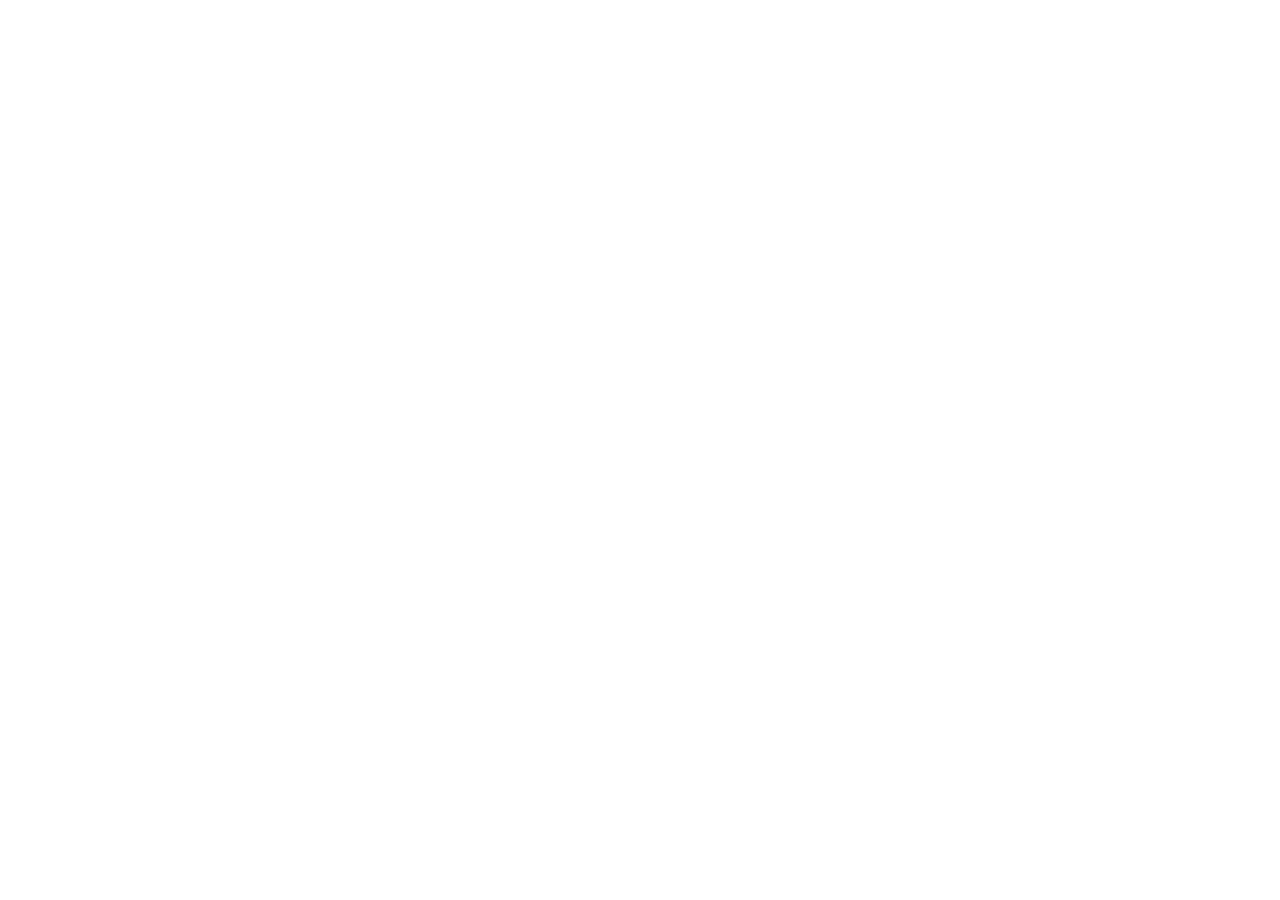
==== login.html @ e87e1a1b "loging page" ====
<!DOCTYPE html>
<html lang="en">
<head>
    <meta charset="UTF-8">
    <meta name="viewport" content="width=device-width, initial-scale=1.0">
    <title>Loging</title>
</head>
<body>
    
</body>
</html>
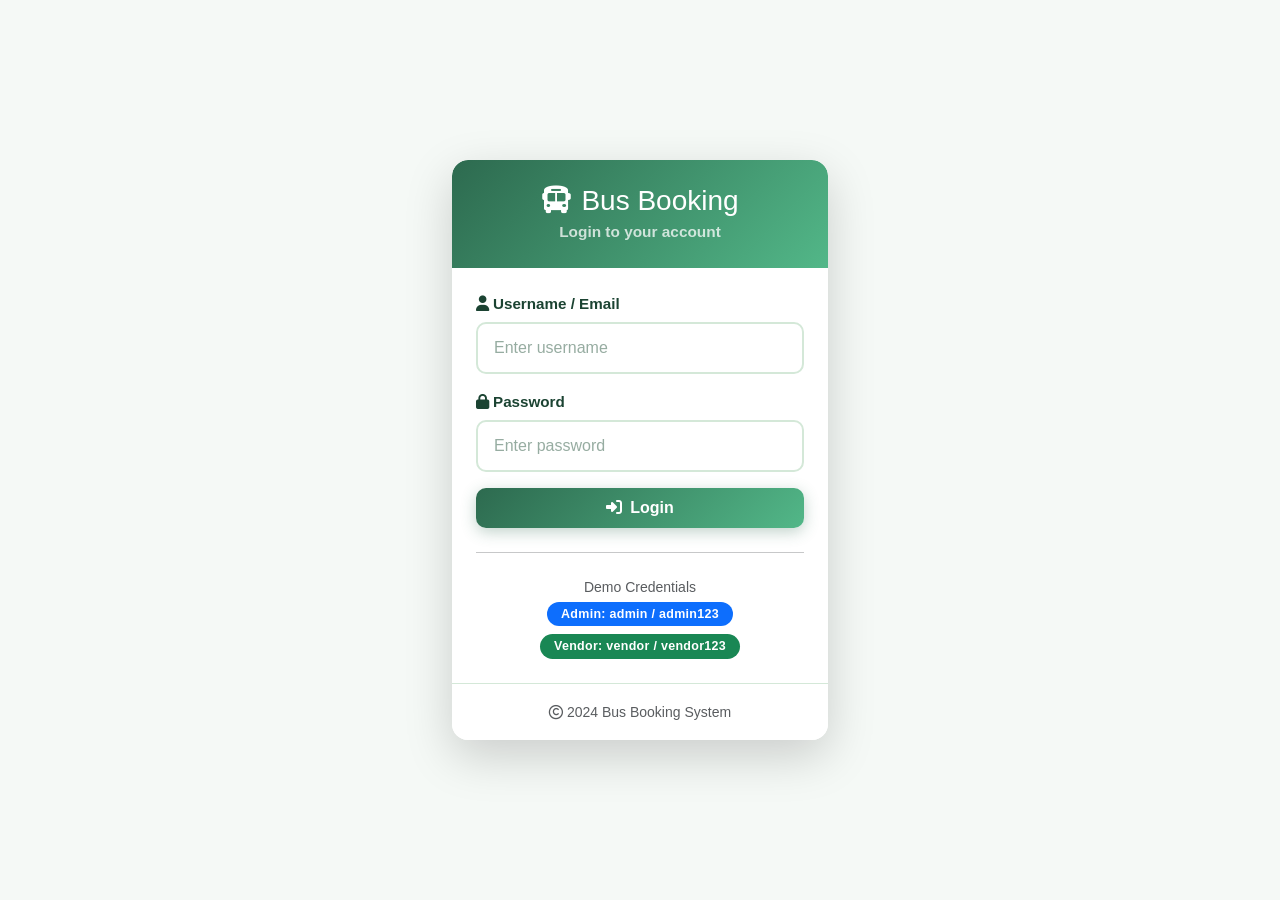
==== commit 644f09ae: "loging page" ====
--- a/login.html
+++ b/login.html
@@ -3,9 +3,99 @@
 <head>
     <meta charset="UTF-8">
     <meta name="viewport" content="width=device-width, initial-scale=1.0">
-    <title>Loging</title>
+    <title>Login - Bus Booking System</title>
+    <!-- Bootstrap 5 CSS -->
+    <link href="https://cdn.jsdelivr.net/npm/bootstrap@5.3.0/dist/css/bootstrap.min.css" rel="stylesheet">
+    <!-- Font Awesome (optional) -->
+    <link rel="stylesheet" href="https://cdnjs.cloudflare.com/ajax/libs/font-awesome/6.4.0/css/all.min.css">
+    <!-- Custom CSS -->
+    <link rel="stylesheet" href="css/style.css">
 </head>
 <body>
-    
+    <div class="container">
+        <div class="row justify-content-center min-vh-100 align-items-center">
+            <div class="col-md-6 col-lg-4">
+                <!-- Login Card -->
+                <div class="card shadow-lg border-0">
+                    <div class="card-header text-center py-4">
+                        <h3 class="mb-0">
+                            <i class="fas fa-bus me-2"></i>Bus Booking
+                        </h3>
+                        <small class="opacity-75">Login to your account</small>
+                    </div>
+                    <div class="card-body p-4">
+                        <!-- Alert Container -->
+                        <div id="alertContainer"></div>
+                        
+                        <!-- Login Form -->
+                        <form id="loginForm">
+                            <div class="mb-3">
+                                <label for="username" class="form-label">
+                                    <i class="fas fa-user me-1"></i>Username / Email
+                                </label>
+                                <input type="text" class="form-control" id="username" 
+                                       placeholder="Enter username" required>
+                            </div>
+                            <div class="mb-3">
+                                <label for="password" class="form-label">
+                                    <i class="fas fa-lock me-1"></i>Password
+                                </label>
+                                <input type="password" class="form-control" id="password" 
+                                       placeholder="Enter password" required>
+                            </div>
+                            <button type="submit" class="btn btn-primary w-100 py-2">
+                                <i class="fas fa-sign-in-alt me-2"></i>Login
+                            </button>
+                        </form>
+                        
+                        <hr class="my-4">
+                        
+                        <div class="text-center">
+                            <p class="text-muted small mb-1">Demo Credentials</p>
+                            <div class="d-flex justify-content-center gap-2 flex-wrap">
+                                <span class="badge bg-primary">Admin: admin / admin123</span>
+                                <span class="badge bg-success">Vendor: vendor / vendor123</span>
+                            </div>
+                        </div>
+                    </div>
+                    <div class="card-footer text-center bg-white">
+                        <small class="text-muted">
+                            <i class="far fa-copyright me-1"></i>2024 Bus Booking System
+                        </small>
+                    </div>
+                </div>
+            </div>
+        </div>
+    </div>
+
+    <!-- Loading Spinner -->
+    <div id="loadingSpinner" class="loading-overlay" style="display:none;">
+        <div class="text-center">
+            <div class="spinner-border" role="status"></div>
+            <p class="loading-text">Loading...</p>
+        </div>
+    </div>
+
+    <!-- Bootstrap 5 JS -->
+    <script src="https://cdn.jsdelivr.net/npm/bootstrap@5.3.0/dist/js/bootstrap.bundle.min.js"></script>
+    <!-- Custom JS -->
+    <script src="js/api.js"></script>
+    <script src="js/auth.js"></script>
+    <script>
+        // Login Form Handler
+        document.getElementById('loginForm').addEventListener('submit', async function(e) {
+            e.preventDefault();
+            
+            const username = document.getElementById('username').value.trim();
+            const password = document.getElementById('password').value.trim();
+            
+            if (!username || !password) {
+                showAlert('warning', 'Please enter both username and password');
+                return;
+            }
+            
+            await loginUser(username, password);
+        });
+    </script>
 </body>
 </html>
--- a/css/style.css
+++ b/css/style.css
@@ -0,0 +1,1062 @@
+/* ==========================================
+   Nature & Earth Theme - Bus Booking System
+   Color Palette: Forest Green & Golden Yellow
+   ========================================== */
+
+:root {
+    /* Primary Colors */
+    --primary: #2D6A4F;
+    --primary-dark: #1B4332;
+    --primary-light: #52B788;
+    --primary-bg: #E8F5E9;
+    
+    /* Secondary Colors */
+    --secondary: #F9C74F;
+    --secondary-light: #FFF3CD;
+    
+    /* Accent Colors */
+    --accent: #F94144;
+    --accent-light: #FFE5E5;
+    
+    /* Status Colors */
+    --success: #2D6A4F;
+    --warning: #F9C74F;
+    --danger: #F94144;
+    --info: #52B788;
+    
+    /* Neutral Colors */
+    --dark: #1B4332;
+    --gray: #6B8A7A;
+    --light-gray: #D4E8D8;
+    --white: #FFFFFF;
+    --background: #F5F9F6;
+    
+    /* Gradients */
+    --gradient-primary: linear-gradient(135deg, #2D6A4F 0%, #52B788 100%);
+    --gradient-secondary: linear-gradient(135deg, #F9C74F 0%, #F9844A 100%);
+}
+
+/* ==========================================
+   Global Styles
+   ========================================== */
+
+* {
+    margin: 0;
+    padding: 0;
+    box-sizing: border-box;
+}
+
+body {
+    background-color: var(--background);
+    font-family: 'Segoe UI', Tahoma, Geneva, Verdana, sans-serif;
+    color: var(--dark);
+    min-height: 100vh;
+}
+
+a {
+    text-decoration: none;
+    color: var(--primary);
+}
+
+a:hover {
+    color: var(--primary-dark);
+}
+
+/* ==========================================
+   Navigation
+   ========================================== */
+
+.navbar-custom {
+    background: var(--gradient-primary) !important;
+    box-shadow: 0 4px 20px rgba(45, 106, 79, 0.3);
+    padding: 14px 0;
+}
+
+.navbar-custom .navbar-brand {
+    font-weight: 700;
+    color: var(--white) !important;
+    font-size: 1.6rem;
+    letter-spacing: 0.5px;
+}
+
+.navbar-custom .navbar-brand:hover {
+    transform: scale(1.02);
+    transition: transform 0.3s ease;
+}
+
+.navbar-custom .nav-link {
+    color: rgba(255, 255, 255, 0.9) !important;
+    font-weight: 500;
+    transition: all 0.3s ease;
+    padding: 8px 16px;
+    border-radius: 8px;
+}
+
+.navbar-custom .nav-link:hover {
+    background: rgba(255, 255, 255, 0.15);
+    color: var(--white) !important;
+}
+
+.navbar-custom .navbar-text {
+    color: rgba(255, 255, 255, 0.9) !important;
+    font-weight: 500;
+}
+
+/* ==========================================
+   Buttons
+   ========================================== */
+
+.btn-primary {
+    background: var(--gradient-primary);
+    border: none;
+    color: var(--white);
+    padding: 10px 28px;
+    border-radius: 10px;
+    font-weight: 600;
+    transition: all 0.3s ease;
+    box-shadow: 0 4px 15px rgba(45, 106, 79, 0.3);
+}
+
+.btn-primary:hover {
+    transform: translateY(-3px);
+    box-shadow: 0 8px 30px rgba(45, 106, 79, 0.4);
+    color: var(--white);
+    background: var(--gradient-primary);
+}
+
+.btn-primary:active {
+    transform: translateY(0);
+}
+
+.btn-success {
+    background: var(--success);
+    border: none;
+    color: var(--white);
+    padding: 10px 28px;
+    border-radius: 10px;
+    font-weight: 600;
+    transition: all 0.3s ease;
+    box-shadow: 0 4px 15px rgba(45, 106, 79, 0.3);
+}
+
+.btn-success:hover {
+    background: var(--primary-dark);
+    transform: translateY(-3px);
+    box-shadow: 0 8px 30px rgba(45, 106, 79, 0.4);
+    color: var(--white);
+}
+
+.btn-danger {
+    background: var(--danger);
+    border: none;
+    color: var(--white);
+    padding: 10px 28px;
+    border-radius: 10px;
+    font-weight: 600;
+    transition: all 0.3s ease;
+}
+
+.btn-danger:hover {
+    background: #D9363A;
+    transform: translateY(-3px);
+    box-shadow: 0 8px 30px rgba(249, 65, 68, 0.4);
+    color: var(--white);
+}
+
+.btn-warning {
+    background: var(--secondary);
+    border: none;
+    color: var(--dark);
+    padding: 10px 28px;
+    border-radius: 10px;
+    font-weight: 600;
+    transition: all 0.3s ease;
+}
+
+.btn-warning:hover {
+    background: #E8B84A;
+    transform: translateY(-3px);
+    color: var(--dark);
+}
+
+.btn-outline-primary {
+    border: 2px solid var(--primary);
+    color: var(--primary);
+    background: transparent;
+    padding: 8px 24px;
+    border-radius: 10px;
+    font-weight: 600;
+    transition: all 0.3s ease;
+}
+
+.btn-outline-primary:hover {
+    background: var(--primary);
+    color: var(--white);
+    transform: translateY(-2px);
+}
+
+.btn-outline-success {
+    border: 2px solid var(--success);
+    color: var(--success);
+    background: transparent;
+    padding: 8px 24px;
+    border-radius: 10px;
+    font-weight: 600;
+    transition: all 0.3s ease;
+}
+
+.btn-outline-success:hover {
+    background: var(--success);
+    color: var(--white);
+    transform: translateY(-2px);
+}
+
+.btn-outline-danger {
+    border: 2px solid var(--danger);
+    color: var(--danger);
+    background: transparent;
+    padding: 8px 24px;
+    border-radius: 10px;
+    font-weight: 600;
+    transition: all 0.3s ease;
+}
+
+.btn-outline-danger:hover {
+    background: var(--danger);
+    color: var(--white);
+    transform: translateY(-2px);
+}
+
+/* ==========================================
+   Cards
+   ========================================== */
+
+.card {
+    border: none;
+    border-radius: 16px;
+    box-shadow: 0 4px 20px rgba(0, 0, 0, 0.06);
+    transition: all 0.3s ease;
+    overflow: hidden;
+    background: var(--white);
+}
+
+.card:hover {
+    transform: translateY(-6px);
+    box-shadow: 0 12px 40px rgba(0, 0, 0, 0.1);
+}
+
+.card-header {
+    background: var(--gradient-primary);
+    color: var(--white);
+    border: none;
+    padding: 18px 24px;
+    font-weight: 600;
+    font-size: 1.1rem;
+    border-radius: 16px 16px 0 0 !important;
+}
+
+.card-header .card-title {
+    margin: 0;
+    font-size: 1.2rem;
+}
+
+.card-body {
+    padding: 24px;
+    background: var(--white);
+}
+
+.card-footer {
+    background: var(--background);
+    border-top: 1px solid var(--light-gray);
+    padding: 16px 24px;
+    border-radius: 0 0 16px 16px;
+}
+
+/* Bus Cards */
+.bus-card {
+    border: 2px solid var(--primary-light);
+    border-radius: 16px;
+    transition: all 0.3s ease;
+    background: var(--white);
+}
+
+.bus-card:hover {
+    border-color: var(--primary);
+    box-shadow: 0 8px 35px rgba(45, 106, 79, 0.15);
+    transform: translateY(-8px);
+}
+
+.bus-card .card-header {
+    background: var(--gradient-primary);
+    color: var(--white);
+    border-radius: 14px 14px 0 0 !important;
+}
+
+.bus-card .card-header h5 {
+    margin: 0;
+    font-weight: 600;
+}
+
+.bus-card .card-body {
+    background: var(--white);
+}
+
+.bus-card .card-footer {
+    background: var(--background);
+    border-top: 1px solid var(--light-gray);
+}
+
+/* ==========================================
+   Seat Grid
+   ========================================== */
+
+.seat-grid {
+    display: grid;
+    grid-template-columns: repeat(5, 1fr);
+    gap: 8px;
+    max-width: 100%;
+    padding: 16px;
+    background: var(--background);
+    border-radius: 12px;
+    border: 2px solid var(--light-gray);
+}
+
+.seat-btn {
+    width: 100%;
+    height: 44px;
+    border-radius: 8px;
+    border: 2px solid var(--primary-light);
+    background: var(--white);
+    color: var(--dark);
+    font-weight: 700;
+    font-size: 14px;
+    transition: all 0.25s ease;
+    cursor: pointer;
+    display: flex;
+    align-items: center;
+    justify-content: center;
+}
+
+.seat-btn:hover:not(.disabled):not(.booked) {
+    background: var(--primary-bg);
+    border-color: var(--primary);
+    transform: scale(1.08);
+}
+
+.seat-btn.selected {
+    background: var(--gradient-primary);
+    border-color: var(--primary);
+    color: var(--white);
+    transform: scale(1.08);
+    box-shadow: 0 4px 15px rgba(45, 106, 79, 0.3);
+}
+
+.seat-btn.booked {
+    background: var(--light-gray);
+    border-color: var(--gray);
+    color: var(--gray);
+    cursor: not-allowed;
+    opacity: 0.5;
+}
+
+.seat-btn.disabled {
+    opacity: 0.5;
+    cursor: not-allowed;
+}
+
+.seat-btn .seat-number {
+    font-weight: 700;
+}
+
+/* ==========================================
+   Badges
+   ========================================== */
+
+.badge {
+    padding: 6px 14px;
+    border-radius: 20px;
+    font-weight: 600;
+    font-size: 0.78rem;
+    letter-spacing: 0.3px;
+}
+
+.badge-success {
+    background: var(--success);
+    color: var(--white);
+}
+
+.badge-warning {
+    background: var(--secondary);
+    color: var(--dark);
+}
+
+.badge-danger {
+    background: var(--danger);
+    color: var(--white);
+}
+
+.badge-info {
+    background: var(--info);
+    color: var(--white);
+}
+
+.badge-primary {
+    background: var(--primary);
+    color: var(--white);
+}
+
+.badge-light {
+    background: var(--light-gray);
+    color: var(--dark);
+}
+
+/* ==========================================
+   Alerts
+   ========================================== */
+
+.alert {
+    border: none;
+    border-radius: 12px;
+    padding: 16px 20px;
+    margin-bottom: 16px;
+    font-weight: 500;
+}
+
+.alert-success {
+    background: var(--primary-bg);
+    border-left: 5px solid var(--success);
+    color: var(--success);
+}
+
+.alert-warning {
+    background: var(--secondary-light);
+    border-left: 5px solid var(--warning);
+    color: #856404;
+}
+
+.alert-danger {
+    background: var(--accent-light);
+    border-left: 5px solid var(--danger);
+    color: var(--danger);
+}
+
+.alert-info {
+    background: #E8F5E9;
+    border-left: 5px solid var(--info);
+    color: var(--info);
+}
+
+.alert .btn-close {
+    padding: 8px;
+}
+
+/* ==========================================
+   Dashboard Statistics
+   ========================================== */
+
+.stat-card {
+    background: var(--gradient-primary);
+    color: var(--white);
+    border-radius: 16px;
+    padding: 24px;
+    transition: all 0.3s ease;
+    text-align: center;
+    height: 100%;
+}
+
+.stat-card:hover {
+    transform: translateY(-6px);
+    box-shadow: 0 8px 35px rgba(45, 106, 79, 0.35);
+}
+
+.stat-card .stat-icon {
+    font-size: 2.8rem;
+    margin-bottom: 8px;
+    display: block;
+}
+
+.stat-card .stat-number {
+    font-size: 2.4rem;
+    font-weight: 700;
+    margin: 4px 0;
+    line-height: 1.2;
+}
+
+.stat-card .stat-label {
+    font-size: 0.9rem;
+    opacity: 0.9;
+    font-weight: 500;
+}
+
+/* Secondary Stat Cards */
+.stat-card-secondary {
+    background: var(--secondary);
+    color: var(--dark);
+    border-radius: 16px;
+    padding: 24px;
+    transition: all 0.3s ease;
+    text-align: center;
+    height: 100%;
+}
+
+.stat-card-secondary:hover {
+    transform: translateY(-6px);
+    box-shadow: 0 8px 35px rgba(249, 199, 79, 0.35);
+}
+
+.stat-card-secondary .stat-number {
+    font-size: 2.4rem;
+    font-weight: 700;
+}
+
+.stat-card-secondary .stat-label {
+    font-size: 0.9rem;
+    opacity: 0.8;
+}
+
+/* ==========================================
+   Progress Bars
+   ========================================== */
+
+.progress {
+    background: var(--light-gray);
+    border-radius: 12px;
+    height: 12px;
+    overflow: hidden;
+    box-shadow: inset 0 1px 3px rgba(0, 0, 0, 0.05);
+}
+
+.progress-bar {
+    background: var(--gradient-primary);
+    border-radius: 12px;
+    transition: width 1.5s ease;
+    height: 100%;
+}
+
+.progress-bar-warning {
+    background: var(--gradient-secondary);
+}
+
+.progress-bar-danger {
+    background: var(--danger);
+}
+
+/* ==========================================
+   Tables
+   ========================================== */
+
+.table {
+    margin-bottom: 0;
+}
+
+.table thead th {
+    background: var(--primary);
+    color: var(--white);
+    border: none;
+    padding: 14px 18px;
+    font-weight: 600;
+    font-size: 0.9rem;
+    text-transform: uppercase;
+    letter-spacing: 0.5px;
+}
+
+.table tbody tr {
+    transition: background 0.3s ease;
+    border-bottom: 1px solid var(--light-gray);
+}
+
+.table tbody tr:hover {
+    background: var(--primary-bg);
+}
+
+.table tbody td {
+    padding: 14px 18px;
+    vertical-align: middle;
+    border: none;
+}
+
+.table tbody tr:last-child {
+    border-bottom: none;
+}
+
+.table-responsive {
+    border-radius: 12px;
+    overflow: hidden;
+}
+
+/* ==========================================
+   Modal
+   ========================================== */
+
+.modal-content {
+    border: none;
+    border-radius: 16px;
+    box-shadow: 0 20px 60px rgba(0, 0, 0, 0.2);
+    overflow: hidden;
+}
+
+.modal-header {
+    background: var(--gradient-primary);
+    color: var(--white);
+    border: none;
+    padding: 18px 24px;
+    border-radius: 0;
+}
+
+.modal-header .modal-title {
+    font-weight: 600;
+    font-size: 1.2rem;
+}
+
+.modal-header .btn-close {
+    filter: brightness(0) invert(1);
+    opacity: 0.8;
+}
+
+.modal-header .btn-close:hover {
+    opacity: 1;
+}
+
+.modal-body {
+    padding: 24px;
+    background: var(--white);
+}
+
+.modal-footer {
+    border-top: 1px solid var(--light-gray);
+    padding: 16px 24px;
+    background: var(--background);
+    border-radius: 0 0 16px 16px;
+}
+
+/* ==========================================
+   Loading Overlay
+   ========================================== */
+
+.loading-overlay {
+    position: fixed;
+    top: 0;
+    left: 0;
+    right: 0;
+    bottom: 0;
+    background: rgba(27, 67, 50, 0.6);
+    display: flex;
+    justify-content: center;
+    align-items: center;
+    z-index: 9999;
+    backdrop-filter: blur(4px);
+}
+
+.loading-overlay .spinner-border {
+    color: var(--primary-light) !important;
+    width: 3.5rem;
+    height: 3.5rem;
+    border-width: 4px;
+}
+
+.loading-overlay .loading-text {
+    color: var(--white);
+    margin-top: 16px;
+    font-weight: 500;
+    font-size: 1.1rem;
+}
+
+/* ==========================================
+   Form Elements
+   ========================================== */
+
+.form-control {
+    border: 2px solid var(--light-gray);
+    border-radius: 10px;
+    padding: 12px 16px;
+    transition: all 0.3s ease;
+    font-size: 1rem;
+    background: var(--white);
+}
+
+.form-control:focus {
+    border-color: var(--primary);
+    box-shadow: 0 0 0 4px rgba(45, 106, 79, 0.12);
+    outline: none;
+}
+
+.form-control::placeholder {
+    color: var(--gray);
+    opacity: 0.7;
+}
+
+.form-label {
+    font-weight: 600;
+    color: var(--dark);
+    margin-bottom: 6px;
+    font-size: 0.95rem;
+}
+
+.form-select {
+    border: 2px solid var(--light-gray);
+    border-radius: 10px;
+    padding: 12px 16px;
+    transition: all 0.3s ease;
+    background-color: var(--white);
+}
+
+.form-select:focus {
+    border-color: var(--primary);
+    box-shadow: 0 0 0 4px rgba(45, 106, 79, 0.12);
+    outline: none;
+}
+
+/* ==========================================
+   Container & Layout
+   ========================================== */
+
+.container {
+    max-width: 1200px;
+}
+
+.section-title {
+    color: var(--dark);
+    font-weight: 700;
+    margin-bottom: 24px;
+    position: relative;
+    padding-bottom: 12px;
+}
+
+.section-title::after {
+    content: '';
+    position: absolute;
+    bottom: 0;
+    left: 0;
+    width: 60px;
+    height: 4px;
+    background: var(--gradient-primary);
+    border-radius: 4px;
+}
+
+/* ==========================================
+   Footer
+   ========================================== */
+
+.footer {
+    background: var(--primary-dark);
+    color: rgba(255, 255, 255, 0.8);
+    padding: 20px 0;
+    margin-top: 40px;
+    border-radius: 16px 16px 0 0;
+}
+
+.footer a {
+    color: var(--primary-light);
+}
+
+.footer a:hover {
+    color: var(--secondary);
+}
+
+/* ==========================================
+   Responsive Design
+   ========================================== */
+
+@media (max-width: 992px) {
+    .stat-card .stat-number {
+        font-size: 2rem;
+    }
+    
+    .seat-grid {
+        grid-template-columns: repeat(4, 1fr);
+        gap: 6px;
+    }
+}
+
+@media (max-width: 768px) {
+    .navbar-custom .navbar-brand {
+        font-size: 1.3rem;
+    }
+    
+    .seat-grid {
+        grid-template-columns: repeat(4, 1fr);
+        gap: 6px;
+        padding: 12px;
+    }
+    
+    .seat-btn {
+        height: 38px;
+        font-size: 12px;
+    }
+    
+    .stat-card .stat-number {
+        font-size: 1.6rem;
+    }
+    
+    .stat-card .stat-icon {
+        font-size: 2rem;
+    }
+    
+    .stat-card-secondary .stat-number {
+        font-size: 1.6rem;
+    }
+    
+    .btn {
+        padding: 8px 18px;
+        font-size: 0.9rem;
+    }
+    
+    .card-header {
+        padding: 14px 18px;
+        font-size: 1rem;
+    }
+    
+    .card-body {
+        padding: 18px;
+    }
+    
+    .modal-body {
+        padding: 18px;
+    }
+    
+    .table thead th,
+    .table tbody td {
+        padding: 10px 14px;
+        font-size: 0.9rem;
+    }
+}
+
+@media (max-width: 576px) {
+    .seat-grid {
+        grid-template-columns: repeat(3, 1fr);
+        gap: 4px;
+        padding: 10px;
+    }
+    
+    .seat-btn {
+        height: 34px;
+        font-size: 11px;
+        border-radius: 6px;
+        border-width: 1.5px;
+    }
+    
+    .card-header {
+        padding: 12px 14px;
+        font-size: 0.95rem;
+    }
+    
+    .card-body {
+        padding: 14px;
+    }
+    
+    .stat-card {
+        padding: 16px;
+    }
+    
+    .stat-card .stat-number {
+        font-size: 1.4rem;
+    }
+    
+    .stat-card-secondary {
+        padding: 16px;
+    }
+    
+    .stat-card-secondary .stat-number {
+        font-size: 1.4rem;
+    }
+    
+    .btn {
+        padding: 6px 14px;
+        font-size: 0.85rem;
+        border-radius: 8px;
+    }
+    
+    .form-control {
+        padding: 10px 14px;
+        font-size: 0.9rem;
+    }
+    
+    .container {
+        padding-left: 12px;
+        padding-right: 12px;
+    }
+    
+    .modal-body {
+        padding: 14px;
+    }
+    
+    .table thead th,
+    .table tbody td {
+        padding: 8px 10px;
+        font-size: 0.8rem;
+    }
+}
+
+/* ==========================================
+   Animations
+   ========================================== */
+
+@keyframes fadeInUp {
+    from {
+        opacity: 0;
+        transform: translateY(30px);
+    }
+    to {
+        opacity: 1;
+        transform: translateY(0);
+    }
+}
+
+@keyframes fadeIn {
+    from {
+        opacity: 0;
+    }
+    to {
+        opacity: 1;
+    }
+}
+
+@keyframes pulse {
+    0% {
+        transform: scale(1);
+    }
+    50% {
+        transform: scale(1.05);
+    }
+    100% {
+        transform: scale(1);
+    }
+}
+
+@keyframes slideDown {
+    from {
+        opacity: 0;
+        transform: translateY(-20px);
+    }
+    to {
+        opacity: 1;
+        transform: translateY(0);
+    }
+}
+
+.card {
+    animation: fadeInUp 0.5s ease;
+}
+
+.stat-card {
+    animation: fadeInUp 0.6s ease;
+}
+
+.stat-card-secondary {
+    animation: fadeInUp 0.6s ease;
+}
+
+.alert {
+    animation: slideDown 0.4s ease;
+}
+
+.pulse {
+    animation: pulse 2s infinite;
+}
+
+.fade-in {
+    animation: fadeIn 0.5s ease;
+}
+
+/* ==========================================
+   Scrollbar
+   ========================================== */
+
+::-webkit-scrollbar {
+    width: 8px;
+    height: 8px;
+}
+
+::-webkit-scrollbar-track {
+    background: var(--background);
+    border-radius: 10px;
+}
+
+::-webkit-scrollbar-thumb {
+    background: var(--primary-light);
+    border-radius: 10px;
+    transition: background 0.3s ease;
+}
+
+::-webkit-scrollbar-thumb:hover {
+    background: var(--primary);
+}
+
+/* ==========================================
+   Utilities
+   ========================================== */
+
+.text-primary-custom {
+    color: var(--primary);
+}
+
+.text-secondary-custom {
+    color: var(--secondary);
+}
+
+.bg-primary-custom {
+    background: var(--gradient-primary);
+    color: var(--white);
+}
+
+.bg-secondary-custom {
+    background: var(--secondary);
+    color: var(--dark);
+}
+
+.gap-2 {
+    gap: 8px;
+}
+
+.gap-3 {
+    gap: 16px;
+}
+
+.rounded-12 {
+    border-radius: 12px;
+}
+
+.rounded-16 {
+    border-radius: 16px;
+}
+
+.shadow-hover:hover {
+    box-shadow: 0 8px 30px rgba(0, 0, 0, 0.12);
+    transition: box-shadow 0.3s ease;
+}
+
+.transition {
+    transition: all 0.3s ease;
+}
+
+.cursor-pointer {
+    cursor: pointer;
+}
+
+/* ==========================================
+   Print Styles
+   ========================================== */
+
+@media print {
+    .navbar-custom {
+        background: var(--primary) !important;
+        -webkit-print-color-adjust: exact;
+        print-color-adjust: exact;
+    }
+    
+    .card {
+        break-inside: avoid;
+        box-shadow: none !important;
+        border: 1px solid var(--light-gray);
+    }
+    
+    .stat-card {
+        background: var(--primary) !important;
+        -webkit-print-color-adjust: exact;
+        print-color-adjust: exact;
+    }
+    
+    .btn {
+        display: none !important;
+    }
+}
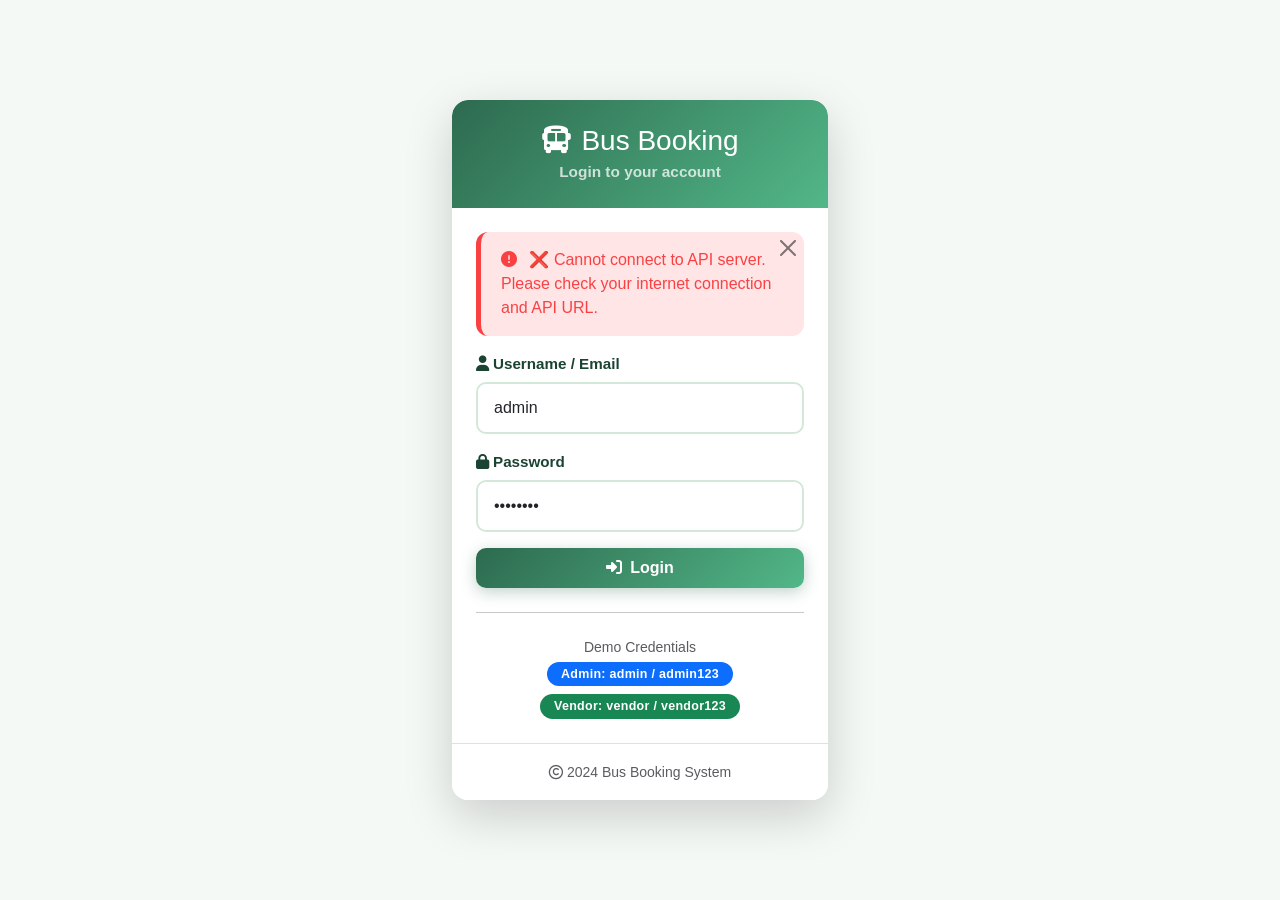
==== commit b2c0dd73: "loging error fix" ====
--- a/login.html
+++ b/login.html
@@ -6,7 +6,7 @@
     <title>Login - Bus Booking System</title>
     <!-- Bootstrap 5 CSS -->
     <link href="https://cdn.jsdelivr.net/npm/bootstrap@5.3.0/dist/css/bootstrap.min.css" rel="stylesheet">
-    <!-- Font Awesome (optional) -->
+    <!-- Font Awesome -->
     <link rel="stylesheet" href="https://cdnjs.cloudflare.com/ajax/libs/font-awesome/6.4.0/css/all.min.css">
     <!-- Custom CSS -->
     <link rel="stylesheet" href="css/style.css">
@@ -34,16 +34,18 @@
                                     <i class="fas fa-user me-1"></i>Username / Email
                                 </label>
                                 <input type="text" class="form-control" id="username" 
-                                       placeholder="Enter username" required>
+                                       placeholder="Enter username" 
+                                       value="admin" required>
                             </div>
                             <div class="mb-3">
                                 <label for="password" class="form-label">
                                     <i class="fas fa-lock me-1"></i>Password
                                 </label>
                                 <input type="password" class="form-control" id="password" 
-                                       placeholder="Enter password" required>
+                                       placeholder="Enter password" 
+                                       value="admin123" required>
                             </div>
-                            <button type="submit" class="btn btn-primary w-100 py-2">
+                            <button type="submit" class="btn btn-primary w-100 py-2" id="loginBtn">
                                 <i class="fas fa-sign-in-alt me-2"></i>Login
                             </button>
                         </form>
@@ -72,7 +74,7 @@
     <div id="loadingSpinner" class="loading-overlay" style="display:none;">
         <div class="text-center">
             <div class="spinner-border" role="status"></div>
-            <p class="loading-text">Loading...</p>
+            <p class="loading-text">Logging in...</p>
         </div>
     </div>
 
@@ -82,19 +84,45 @@
     <script src="js/api.js"></script>
     <script src="js/auth.js"></script>
     <script>
-        // Login Form Handler
+        // Login Form Handler with better error handling
         document.getElementById('loginForm').addEventListener('submit', async function(e) {
             e.preventDefault();
+            
+            // Disable button to prevent multiple clicks
+            const loginBtn = document.getElementById('loginBtn');
+            loginBtn.disabled = true;
+            loginBtn.innerHTML = '<i class="fas fa-spinner fa-spin me-2"></i>Logging in...';
             
             const username = document.getElementById('username').value.trim();
             const password = document.getElementById('password').value.trim();
             
-            if (!username || !password) {
-                showAlert('warning', 'Please enter both username and password');
-                return;
+            try {
+                await loginUser(username, password);
+            } catch (error) {
+                console.error('❌ Form submission error:', error);
+                showAlert('danger', 'An unexpected error occurred. Please try again.');
+            } finally {
+                // Re-enable button
+                loginBtn.disabled = false;
+                loginBtn.innerHTML = '<i class="fas fa-sign-in-alt me-2"></i>Login';
             }
-            
-            await loginUser(username, password);
+        });
+        
+        // Test API connection on page load
+        document.addEventListener('DOMContentLoaded', async function() {
+            console.log('🔍 Testing API connection...');
+            try {
+                const testResponse = await fetch(API_BASE + '/BusBooking/GetBusVendors');
+                if (testResponse.ok) {
+                    console.log('✅ API connection successful!');
+                } else {
+                    console.warn('⚠️ API connection failed with status:', testResponse.status);
+                    showAlert('warning', '⚠️ Cannot connect to API server. Please check your connection.');
+                }
+            } catch (error) {
+                console.error('❌ API connection test failed:', error);
+                showAlert('danger', '❌ Cannot connect to API server. Please check your internet connection and API URL.');
+            }
         });
     </script>
 </body>
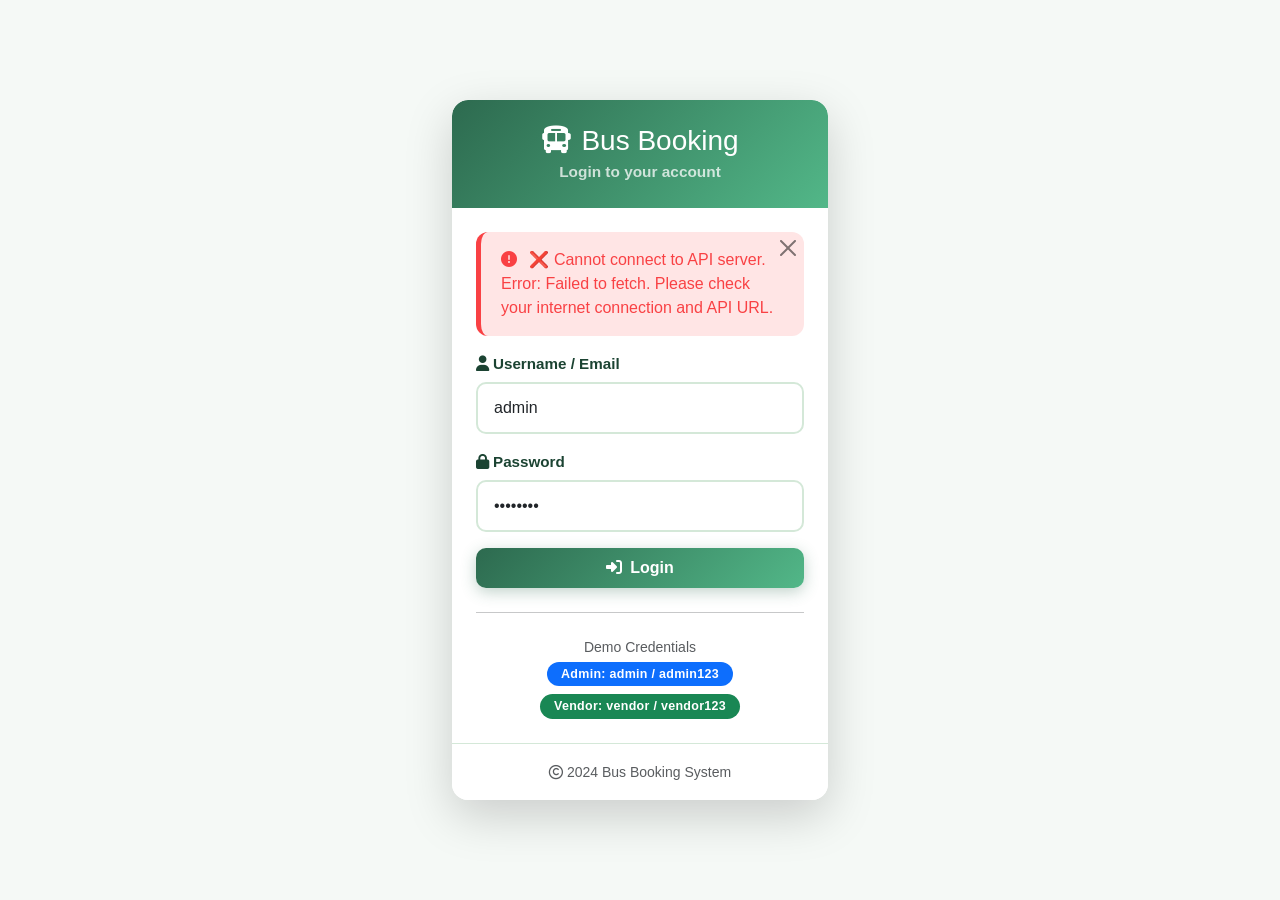
==== commit 0d3e9b25: "loging bugs" ====
--- a/login.html
+++ b/login.html
@@ -112,16 +112,21 @@
         document.addEventListener('DOMContentLoaded', async function() {
             console.log('🔍 Testing API connection...');
             try {
-                const testResponse = await fetch(API_BASE + '/BusBooking/GetBusVendors');
+                const testResponse = await fetch(API_BASE + '/BusBooking/GetBusVendors', {
+                    method: 'GET',
+                    headers: HEADERS,
+                    mode: 'cors',
+                    credentials: 'include'
+                });
                 if (testResponse.ok) {
                     console.log('✅ API connection successful!');
                 } else {
                     console.warn('⚠️ API connection failed with status:', testResponse.status);
-                    showAlert('warning', '⚠️ Cannot connect to API server. Please check your connection.');
+                    showAlert('warning', '⚠️ Cannot connect to API server (Status: ' + testResponse.status + '). Please check your connection.');
                 }
             } catch (error) {
                 console.error('❌ API connection test failed:', error);
-                showAlert('danger', '❌ Cannot connect to API server. Please check your internet connection and API URL.');
+                showAlert('danger', '❌ Cannot connect to API server. Error: ' + error.message + '. Please check your internet connection and API URL.');
             }
         });
     </script>
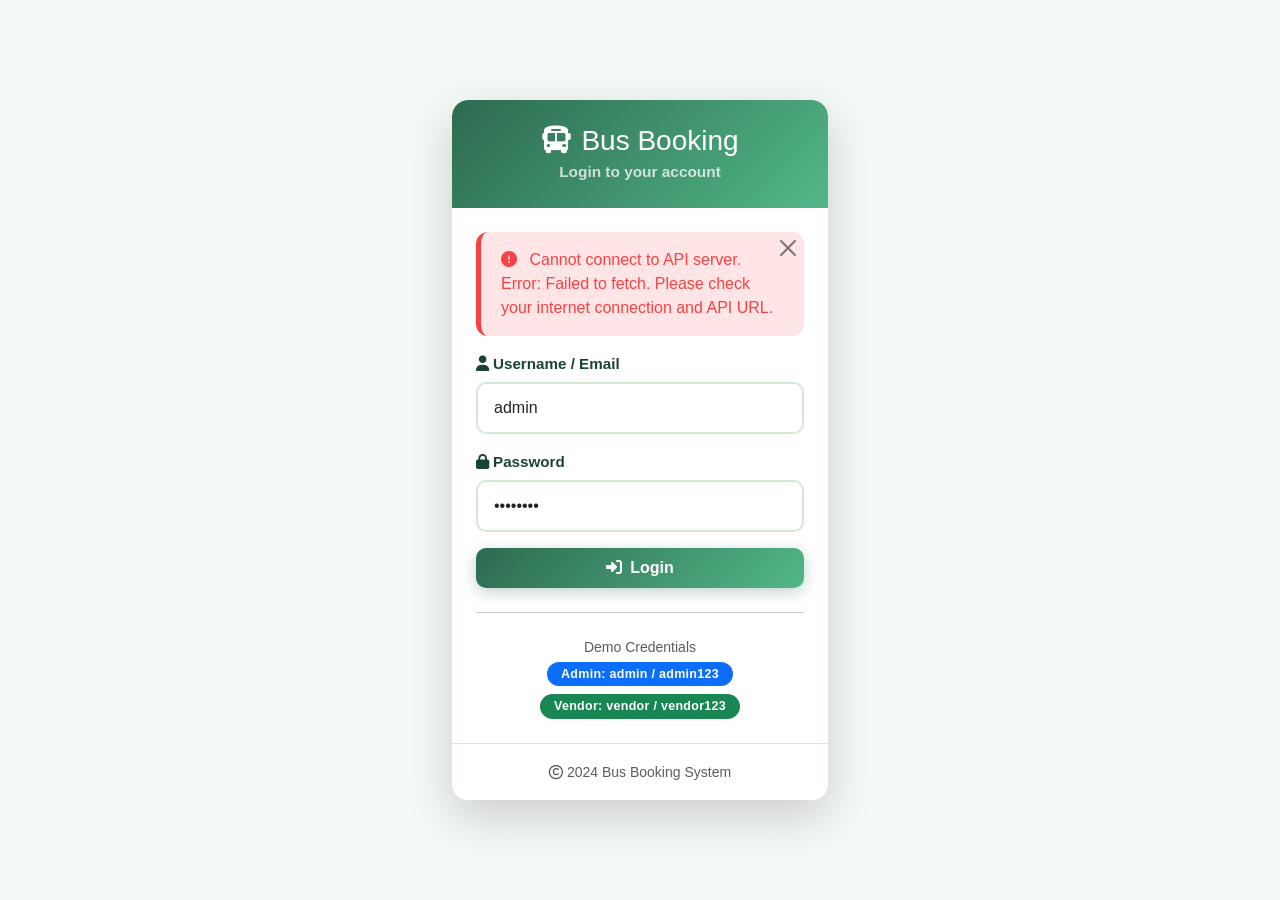
==== commit c5300ad1: "change the imoji" ====
--- a/login.html
+++ b/login.html
@@ -99,7 +99,7 @@
             try {
                 await loginUser(username, password);
             } catch (error) {
-                console.error('❌ Form submission error:', error);
+                console.error(' Form submission error:', error);
                 showAlert('danger', 'An unexpected error occurred. Please try again.');
             } finally {
                 // Re-enable button
@@ -110,7 +110,7 @@
         
         // Test API connection on page load
         document.addEventListener('DOMContentLoaded', async function() {
-            console.log('🔍 Testing API connection...');
+            console.log(' Testing API connection...');
             try {
                 const testResponse = await fetch(API_BASE + '/BusBooking/GetBusVendors', {
                     method: 'GET',
@@ -119,14 +119,14 @@
                     credentials: 'include'
                 });
                 if (testResponse.ok) {
-                    console.log('✅ API connection successful!');
+                    console.log(' API connection successful!');
                 } else {
-                    console.warn('⚠️ API connection failed with status:', testResponse.status);
-                    showAlert('warning', '⚠️ Cannot connect to API server (Status: ' + testResponse.status + '). Please check your connection.');
+                    console.warn(' API connection failed with status:', testResponse.status);
+                    showAlert('warning', ' Cannot connect to API server (Status: ' + testResponse.status + '). Please check your connection.');
                 }
             } catch (error) {
-                console.error('❌ API connection test failed:', error);
-                showAlert('danger', '❌ Cannot connect to API server. Error: ' + error.message + '. Please check your internet connection and API URL.');
+                console.error(' API connection test failed:', error);
+                showAlert('danger', ' Cannot connect to API server. Error: ' + error.message + '. Please check your internet connection and API URL.');
             }
         });
     </script>
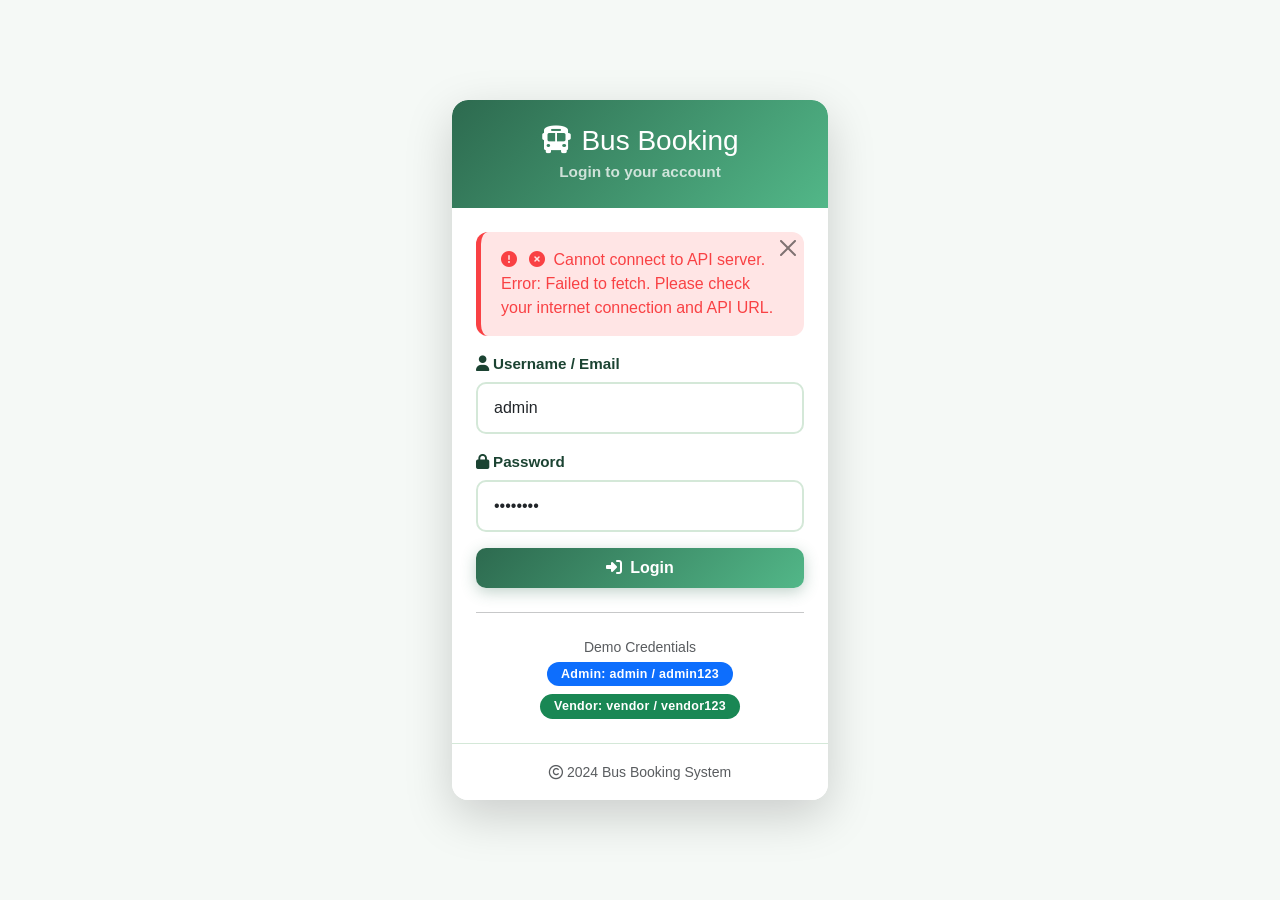
==== commit 8ad9828f: "chage the icon" ====
--- a/login.html
+++ b/login.html
@@ -99,7 +99,7 @@
             try {
                 await loginUser(username, password);
             } catch (error) {
-                console.error(' Form submission error:', error);
+                console.error('Form submission error:', error);
                 showAlert('danger', 'An unexpected error occurred. Please try again.');
             } finally {
                 // Re-enable button
@@ -110,7 +110,7 @@
         
         // Test API connection on page load
         document.addEventListener('DOMContentLoaded', async function() {
-            console.log(' Testing API connection...');
+            console.log('Testing API connection...');
             try {
                 const testResponse = await fetch(API_BASE + '/BusBooking/GetBusVendors', {
                     method: 'GET',
@@ -119,14 +119,14 @@
                     credentials: 'include'
                 });
                 if (testResponse.ok) {
-                    console.log(' API connection successful!');
+                    console.log('API connection successful!');
                 } else {
-                    console.warn(' API connection failed with status:', testResponse.status);
-                    showAlert('warning', ' Cannot connect to API server (Status: ' + testResponse.status + '). Please check your connection.');
+                    console.warn('API connection failed with status:', testResponse.status);
+                    showAlert('warning', '<i class="fas fa-exclamation-triangle me-2"></i>Cannot connect to API server (Status: ' + testResponse.status + '). Please check your connection.');
                 }
             } catch (error) {
-                console.error(' API connection test failed:', error);
-                showAlert('danger', ' Cannot connect to API server. Error: ' + error.message + '. Please check your internet connection and API URL.');
+                console.error('API connection test failed:', error);
+                showAlert('danger', '<i class="fas fa-times-circle me-2"></i>Cannot connect to API server. Error: ' + error.message + '. Please check your internet connection and API URL.');
             }
         });
     </script>
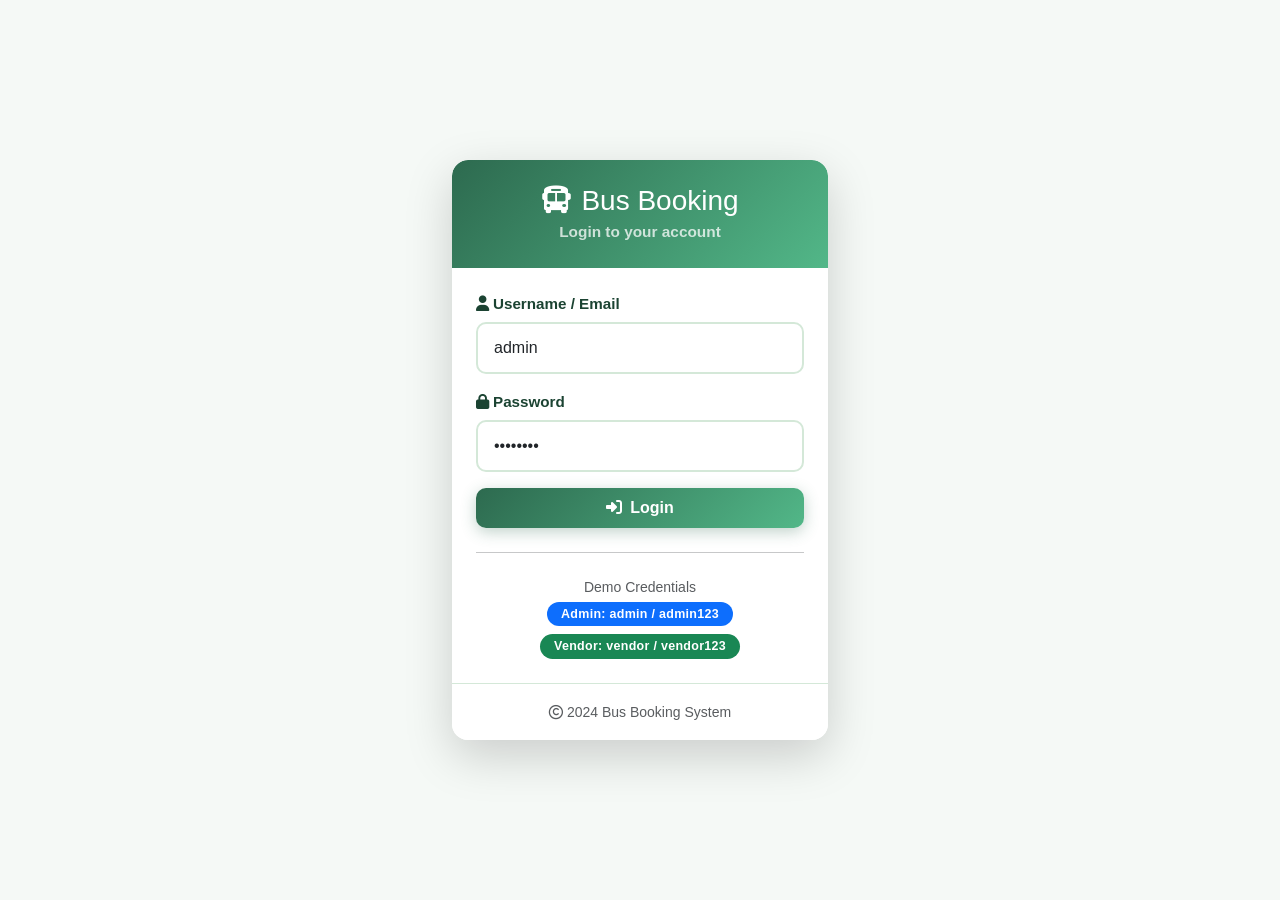
==== commit 84c9bb4b: "fix the error" ====
--- a/login.html
+++ b/login.html
@@ -108,27 +108,6 @@
             }
         });
         
-        // Test API connection on page load
-        document.addEventListener('DOMContentLoaded', async function() {
-            console.log('Testing API connection...');
-            try {
-                const testResponse = await fetch(API_BASE + '/BusBooking/GetBusVendors', {
-                    method: 'GET',
-                    headers: HEADERS,
-                    mode: 'cors',
-                    credentials: 'include'
-                });
-                if (testResponse.ok) {
-                    console.log('API connection successful!');
-                } else {
-                    console.warn('API connection failed with status:', testResponse.status);
-                    showAlert('warning', '<i class="fas fa-exclamation-triangle me-2"></i>Cannot connect to API server (Status: ' + testResponse.status + '). Please check your connection.');
-                }
-            } catch (error) {
-                console.error('API connection test failed:', error);
-                showAlert('danger', '<i class="fas fa-times-circle me-2"></i>Cannot connect to API server. Error: ' + error.message + '. Please check your internet connection and API URL.');
-            }
-        });
     </script>
 </body>
 </html>
